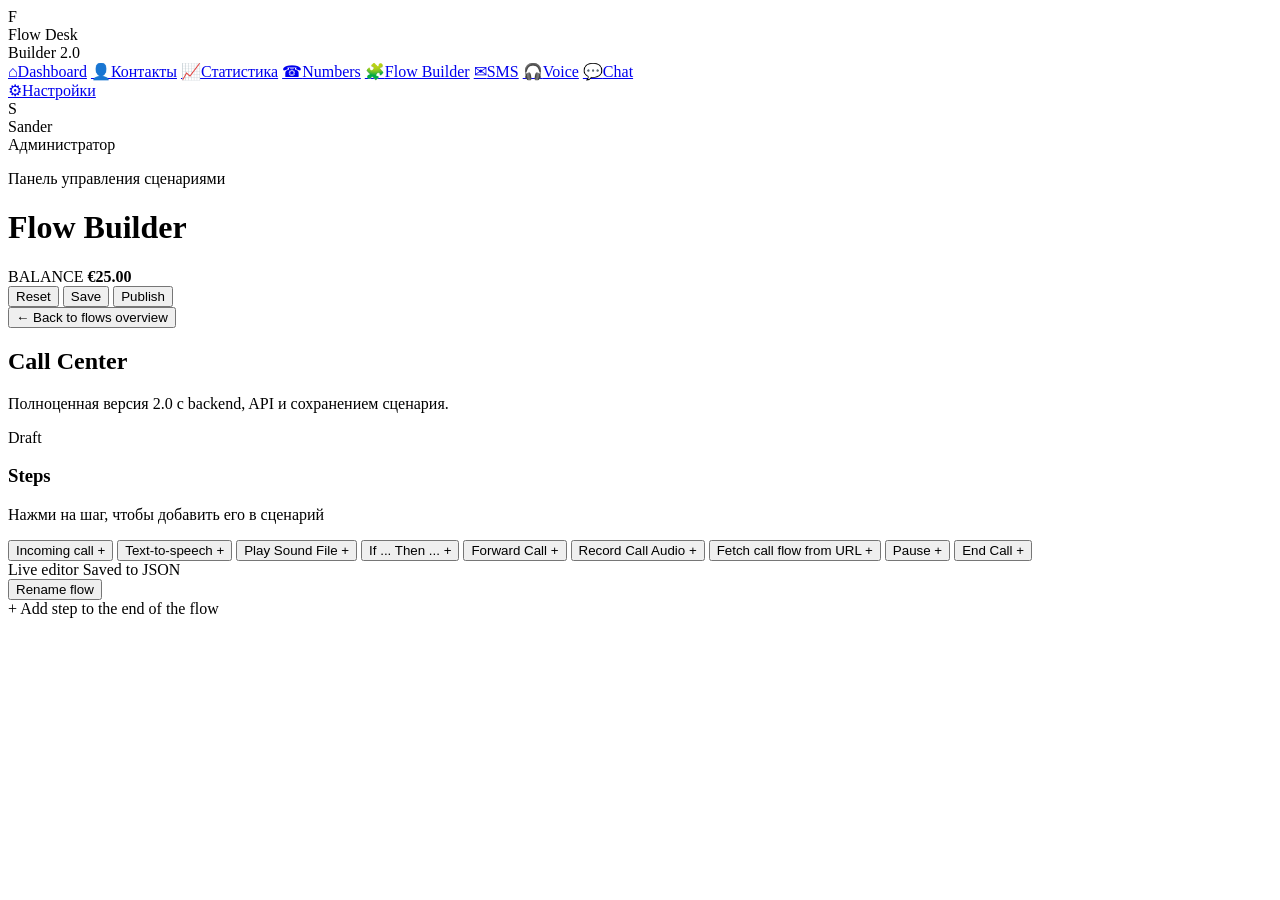
==== app/static/index.html @ eaff9e42 "Первый коммит" ====
<!doctype html>
<html lang="ru">
<head>
  <meta charset="UTF-8" />
  <meta name="viewport" content="width=device-width, initial-scale=1.0" />
  <title>Flow Builder 2.0</title>
  <link rel="preconnect" href="https://fonts.googleapis.com">
  <link rel="preconnect" href="https://fonts.gstatic.com" crossorigin>
  <link href="https://fonts.googleapis.com/css2?family=Inter:wght@400;500;600;700;800&display=swap" rel="stylesheet">
  <link rel="stylesheet" href="/static/styles.css" />
</head>
<body>
  <div class="app-layout">
    <aside class="sidebar">
      <div class="brand">
        <div class="brand__logo">F</div>
        <div class="brand__text">
          <div class="brand__title">Flow Desk</div>
          <div class="brand__subtitle">Builder 2.0</div>
        </div>
      </div>

      <nav class="main-nav">
        <a class="nav-item" href="#"><span class="nav-icon">⌂</span><span>Dashboard</span></a>
        <a class="nav-item" href="#"><span class="nav-icon">👤</span><span>Контакты</span></a>
        <a class="nav-item" href="#"><span class="nav-icon">📈</span><span>Статистика</span></a>
        <a class="nav-item" href="#"><span class="nav-icon">☎</span><span>Numbers</span></a>
        <a class="nav-item nav-item--active" href="#"><span class="nav-icon">🧩</span><span>Flow Builder</span></a>
        <a class="nav-item" href="#"><span class="nav-icon">✉</span><span>SMS</span></a>
        <a class="nav-item" href="#"><span class="nav-icon">🎧</span><span>Voice</span></a>
        <a class="nav-item" href="#"><span class="nav-icon">💬</span><span>Chat</span></a>
      </nav>

      <div class="sidebar-footer">
        <a class="nav-item" href="#"><span class="nav-icon">⚙</span><span>Настройки</span></a>
        <div class="user-card">
          <div class="user-avatar">S</div>
          <div>
            <div class="user-name">Sander</div>
            <div class="user-role">Администратор</div>
          </div>
        </div>
      </div>
    </aside>

    <main class="main-content">
      <header class="topbar">
        <div>
          <p class="eyebrow">Панель управления сценариями</p>
          <h1>Flow Builder</h1>
        </div>

        <div class="topbar-actions">
          <div class="balance-card">
            <span class="balance-card__label">BALANCE</span>
            <strong>€25.00</strong>
          </div>

          <button class="btn btn--secondary" id="resetBtn">Reset</button>
          <button class="btn btn--secondary" id="saveBtn">Save</button>
          <button class="btn btn--primary" id="publishBtn">Publish</button>
        </div>
      </header>

      <section class="workspace-header">
        <button class="back-button">← Back to flows overview</button>

        <div class="flow-title-block">
          <h2 id="flowName">Call Center</h2>
          <p>Полноценная версия 2.0 с backend, API и сохранением сценария.</p>
        </div>

        <div class="status-pill" id="publishStatus">Draft</div>
      </section>

      <section class="workspace">
        <div class="steps-panel">
          <div class="panel-card">
            <div class="panel-card__header">
              <div>
                <h3>Steps</h3>
                <p>Нажми на шаг, чтобы добавить его в сценарий</p>
              </div>
            </div>

            <div class="step-list" id="stepPalette">
              <button class="step-item" data-type="incoming">Incoming call <span>+</span></button>
              <button class="step-item" data-type="tts">Text-to-speech <span>+</span></button>
              <button class="step-item" data-type="sound">Play Sound File <span>+</span></button>
              <button class="step-item" data-type="if">If ... Then ... <span>+</span></button>
              <button class="step-item" data-type="forward">Forward Call <span>+</span></button>
              <button class="step-item" data-type="record">Record Call Audio <span>+</span></button>
              <button class="step-item" data-type="url">Fetch call flow from URL <span>+</span></button>
              <button class="step-item" data-type="pause">Pause <span>+</span></button>
              <button class="step-item" data-type="end">End Call <span>+</span></button>
            </div>
          </div>
        </div>

        <div class="canvas-area">
          <div class="canvas-grid"></div>

          <div class="flow-column">
            <div class="board-toolbar">
              <div class="board-toolbar__left">
                <span class="mini-badge">Live editor</span>
                <span class="mini-badge mini-badge--muted">Saved to JSON</span>
              </div>
              <div class="board-toolbar__right">
                <button class="toolbar-btn" id="renameBtn">Rename flow</button>
              </div>
            </div>

            <div class="dynamic-list" id="dynamicList"></div>

            <div class="drop-zone" id="dropZone">+ Add step to the end of the flow</div>
          </div>
        </div>
      </section>
    </main>
  </div>

  <div class="toast" id="toast"></div>

  <script src="/static/script.js"></script>
</body>
</html>
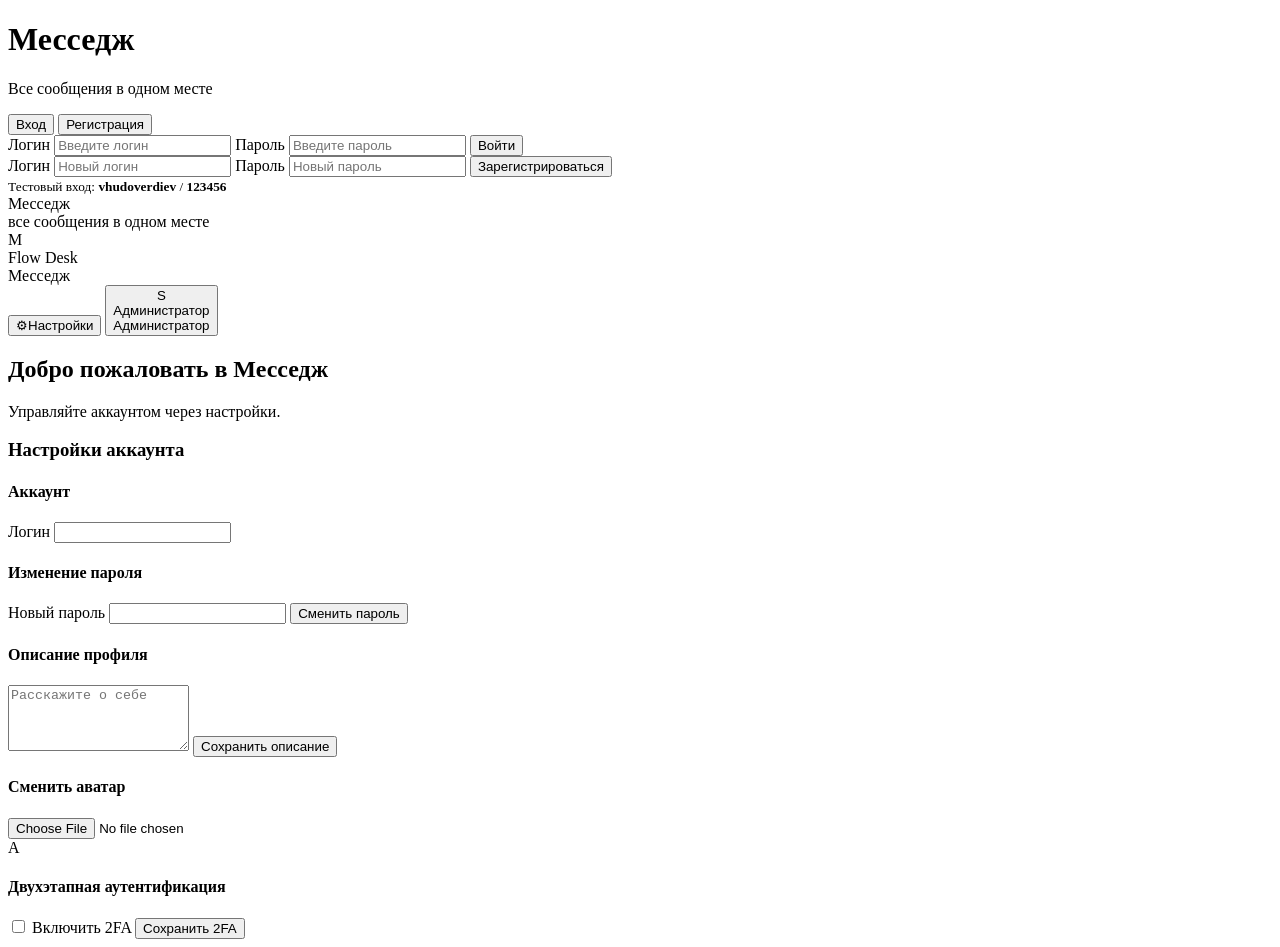
==== commit 57449123: "Implement Message-branded auth and account settings UI" ====
--- a/app/static/index.html
+++ b/app/static/index.html
@@ -3,125 +3,121 @@
 <head>
   <meta charset="UTF-8" />
   <meta name="viewport" content="width=device-width, initial-scale=1.0" />
-  <title>Flow Builder 2.0</title>
+  <title>Месседж</title>
   <link rel="preconnect" href="https://fonts.googleapis.com">
   <link rel="preconnect" href="https://fonts.gstatic.com" crossorigin>
   <link href="https://fonts.googleapis.com/css2?family=Inter:wght@400;500;600;700;800&display=swap" rel="stylesheet">
   <link rel="stylesheet" href="/static/styles.css" />
 </head>
 <body>
-  <div class="app-layout">
+  <div class="auth-overlay" id="authOverlay">
+    <div class="auth-card">
+      <h1>Месседж</h1>
+      <p>Все сообщения в одном месте</p>
+
+      <div class="auth-tabs">
+        <button class="auth-tab auth-tab--active" data-tab="login">Вход</button>
+        <button class="auth-tab" data-tab="register">Регистрация</button>
+      </div>
+
+      <form id="loginForm" class="auth-form auth-form--active">
+        <label>Логин</label>
+        <input id="loginUsername" type="text" placeholder="Введите логин" required>
+        <label>Пароль</label>
+        <input id="loginPassword" type="password" placeholder="Введите пароль" required>
+        <button type="submit" class="btn btn--primary">Войти</button>
+      </form>
+
+      <form id="registerForm" class="auth-form">
+        <label>Логин</label>
+        <input id="registerUsername" type="text" placeholder="Новый логин" required>
+        <label>Пароль</label>
+        <input id="registerPassword" type="password" placeholder="Новый пароль" required>
+        <button type="submit" class="btn btn--secondary">Зарегистрироваться</button>
+      </form>
+
+      <small>Тестовый вход: <b>vhudoverdiev</b> / <b>123456</b></small>
+    </div>
+  </div>
+
+  <div class="app-layout" id="appLayout">
     <aside class="sidebar">
+      <div>
+        <div class="project-logo" aria-hidden="true">
+          <span class="project-logo__bubble"></span>
+          <span class="project-logo__bubble project-logo__bubble--small"></span>
+        </div>
+        <div class="project-name">Месседж</div>
+        <div class="project-tagline">все сообщения в одном месте</div>
+      </div>
+
       <div class="brand">
-        <div class="brand__logo">F</div>
+        <div class="brand__logo">M</div>
         <div class="brand__text">
           <div class="brand__title">Flow Desk</div>
-          <div class="brand__subtitle">Builder 2.0</div>
+          <div class="brand__subtitle">Месседж</div>
         </div>
       </div>
 
-      <nav class="main-nav">
-        <a class="nav-item" href="#"><span class="nav-icon">⌂</span><span>Dashboard</span></a>
-        <a class="nav-item" href="#"><span class="nav-icon">👤</span><span>Контакты</span></a>
-        <a class="nav-item" href="#"><span class="nav-icon">📈</span><span>Статистика</span></a>
-        <a class="nav-item" href="#"><span class="nav-icon">☎</span><span>Numbers</span></a>
-        <a class="nav-item nav-item--active" href="#"><span class="nav-icon">🧩</span><span>Flow Builder</span></a>
-        <a class="nav-item" href="#"><span class="nav-icon">✉</span><span>SMS</span></a>
-        <a class="nav-item" href="#"><span class="nav-icon">🎧</span><span>Voice</span></a>
-        <a class="nav-item" href="#"><span class="nav-icon">💬</span><span>Chat</span></a>
-      </nav>
-
       <div class="sidebar-footer">
-        <a class="nav-item" href="#"><span class="nav-icon">⚙</span><span>Настройки</span></a>
-        <div class="user-card">
-          <div class="user-avatar">S</div>
+        <button class="nav-item" id="settingsBtn"><span class="nav-icon">⚙</span><span>Настройки</span></button>
+        <button class="user-card" id="profileBtn">
+          <div class="user-avatar" id="userAvatar">S</div>
           <div>
-            <div class="user-name">Sander</div>
+            <div class="user-name" id="userName">Администратор</div>
             <div class="user-role">Администратор</div>
           </div>
-        </div>
+        </button>
       </div>
     </aside>
 
     <main class="main-content">
-      <header class="topbar">
-        <div>
-          <p class="eyebrow">Панель управления сценариями</p>
-          <h1>Flow Builder</h1>
-        </div>
+      <h2>Добро пожаловать в Месседж</h2>
+      <p>Управляйте аккаунтом через настройки.</p>
 
-        <div class="topbar-actions">
-          <div class="balance-card">
-            <span class="balance-card__label">BALANCE</span>
-            <strong>€25.00</strong>
+      <section class="settings-panel" id="settingsPanel">
+        <h3>Настройки аккаунта</h3>
+
+        <div class="settings-grid">
+          <div class="settings-block">
+            <h4>Аккаунт</h4>
+            <label>Логин</label>
+            <input id="accountLogin" type="text" readonly>
           </div>
 
-          <button class="btn btn--secondary" id="resetBtn">Reset</button>
-          <button class="btn btn--secondary" id="saveBtn">Save</button>
-          <button class="btn btn--primary" id="publishBtn">Publish</button>
-        </div>
-      </header>
+          <form class="settings-block" id="passwordForm">
+            <h4>Изменение пароля</h4>
+            <label>Новый пароль</label>
+            <input id="newPassword" type="password" minlength="6" required>
+            <button type="submit" class="btn btn--secondary">Сменить пароль</button>
+          </form>
 
-      <section class="workspace-header">
-        <button class="back-button">← Back to flows overview</button>
+          <form class="settings-block" id="descriptionForm">
+            <h4>Описание профиля</h4>
+            <textarea id="profileDescription" rows="4" placeholder="Расскажите о себе"></textarea>
+            <button type="submit" class="btn btn--secondary">Сохранить описание</button>
+          </form>
 
-        <div class="flow-title-block">
-          <h2 id="flowName">Call Center</h2>
-          <p>Полноценная версия 2.0 с backend, API и сохранением сценария.</p>
-        </div>
+          <form class="settings-block" id="avatarForm">
+            <h4>Сменить аватар</h4>
+            <input id="avatarInput" type="file" accept="image/*">
+            <div class="avatar-preview" id="avatarPreview">A</div>
+          </form>
 
-        <div class="status-pill" id="publishStatus">Draft</div>
-      </section>
-
-      <section class="workspace">
-        <div class="steps-panel">
-          <div class="panel-card">
-            <div class="panel-card__header">
-              <div>
-                <h3>Steps</h3>
-                <p>Нажми на шаг, чтобы добавить его в сценарий</p>
-              </div>
-            </div>
-
-            <div class="step-list" id="stepPalette">
-              <button class="step-item" data-type="incoming">Incoming call <span>+</span></button>
-              <button class="step-item" data-type="tts">Text-to-speech <span>+</span></button>
-              <button class="step-item" data-type="sound">Play Sound File <span>+</span></button>
-              <button class="step-item" data-type="if">If ... Then ... <span>+</span></button>
-              <button class="step-item" data-type="forward">Forward Call <span>+</span></button>
-              <button class="step-item" data-type="record">Record Call Audio <span>+</span></button>
-              <button class="step-item" data-type="url">Fetch call flow from URL <span>+</span></button>
-              <button class="step-item" data-type="pause">Pause <span>+</span></button>
-              <button class="step-item" data-type="end">End Call <span>+</span></button>
-            </div>
-          </div>
-        </div>
-
-        <div class="canvas-area">
-          <div class="canvas-grid"></div>
-
-          <div class="flow-column">
-            <div class="board-toolbar">
-              <div class="board-toolbar__left">
-                <span class="mini-badge">Live editor</span>
-                <span class="mini-badge mini-badge--muted">Saved to JSON</span>
-              </div>
-              <div class="board-toolbar__right">
-                <button class="toolbar-btn" id="renameBtn">Rename flow</button>
-              </div>
-            </div>
-
-            <div class="dynamic-list" id="dynamicList"></div>
-
-            <div class="drop-zone" id="dropZone">+ Add step to the end of the flow</div>
-          </div>
+          <form class="settings-block" id="twoFactorForm">
+            <h4>Двухэтапная аутентификация</h4>
+            <label class="switch">
+              <input id="twoFactorToggle" type="checkbox">
+              <span>Включить 2FA</span>
+            </label>
+            <button type="submit" class="btn btn--secondary">Сохранить 2FA</button>
+          </form>
         </div>
       </section>
     </main>
   </div>
 
   <div class="toast" id="toast"></div>
-
   <script src="/static/script.js"></script>
 </body>
 </html>
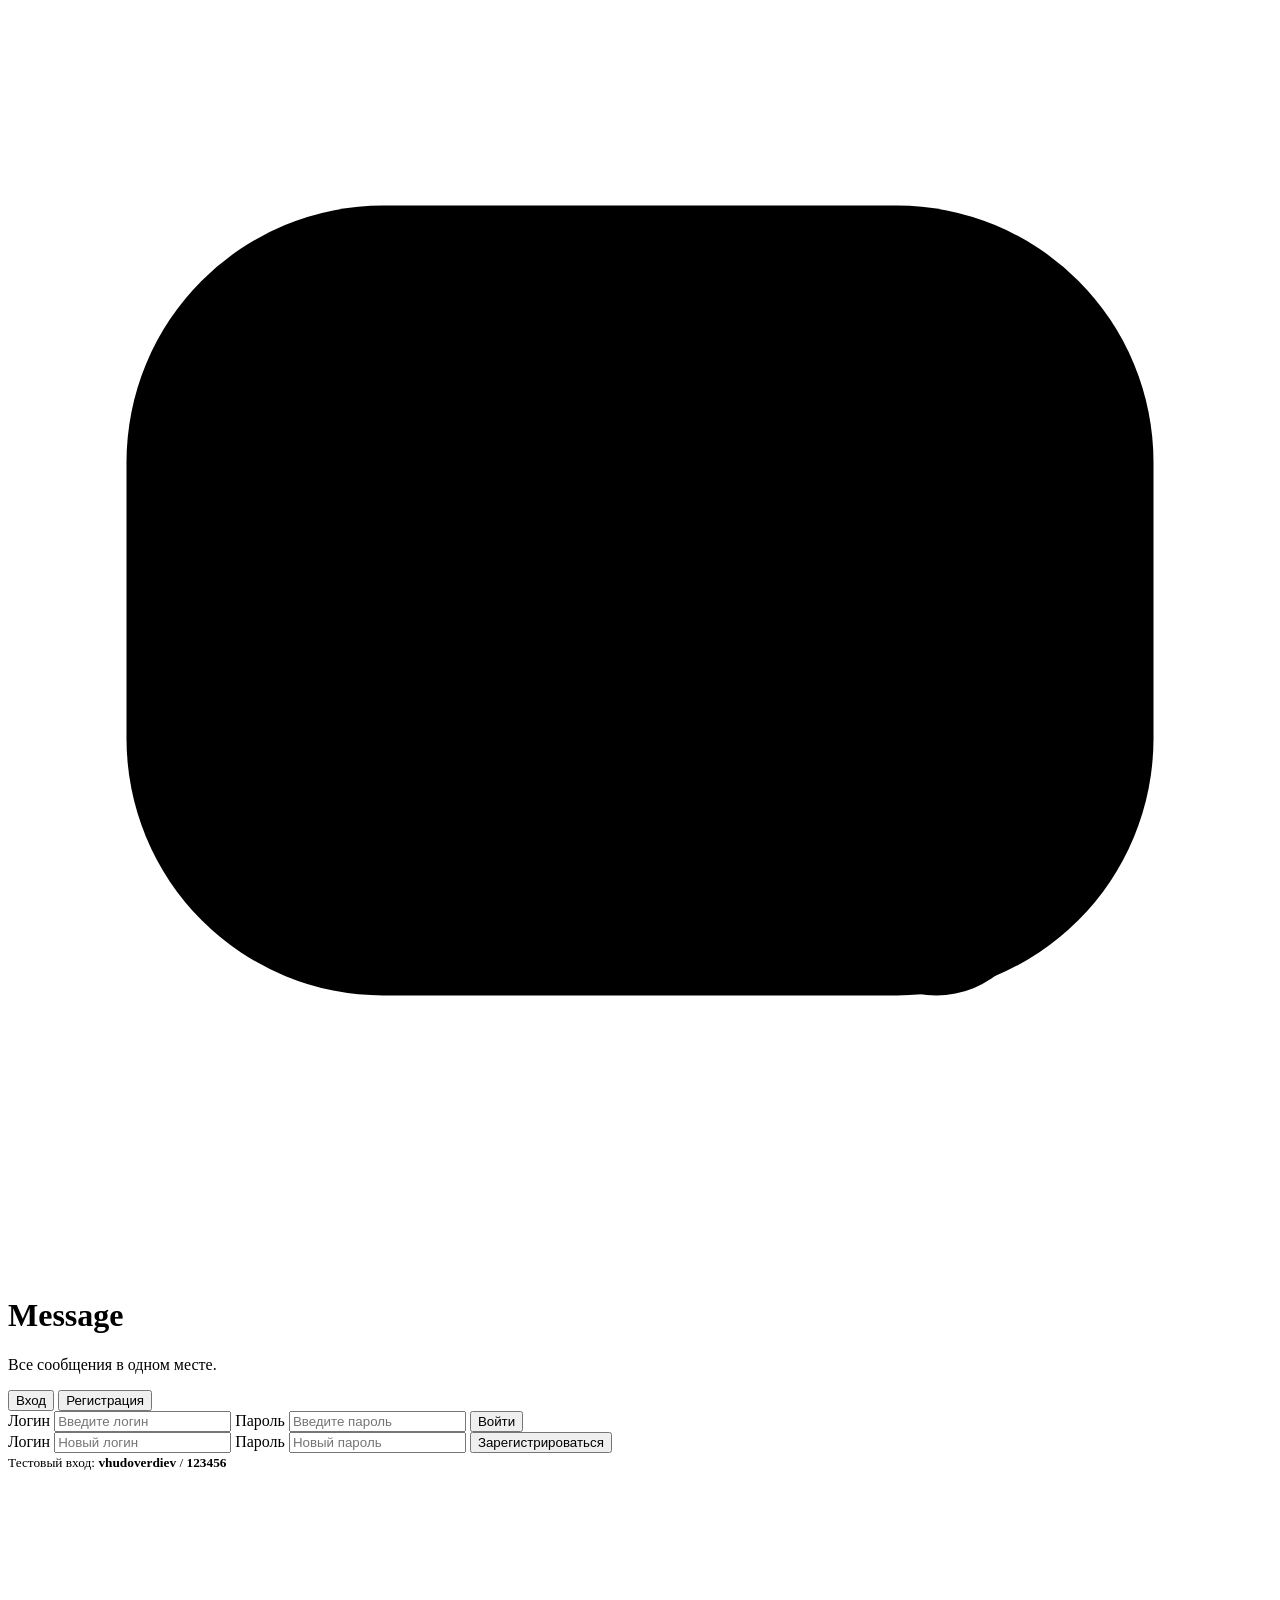
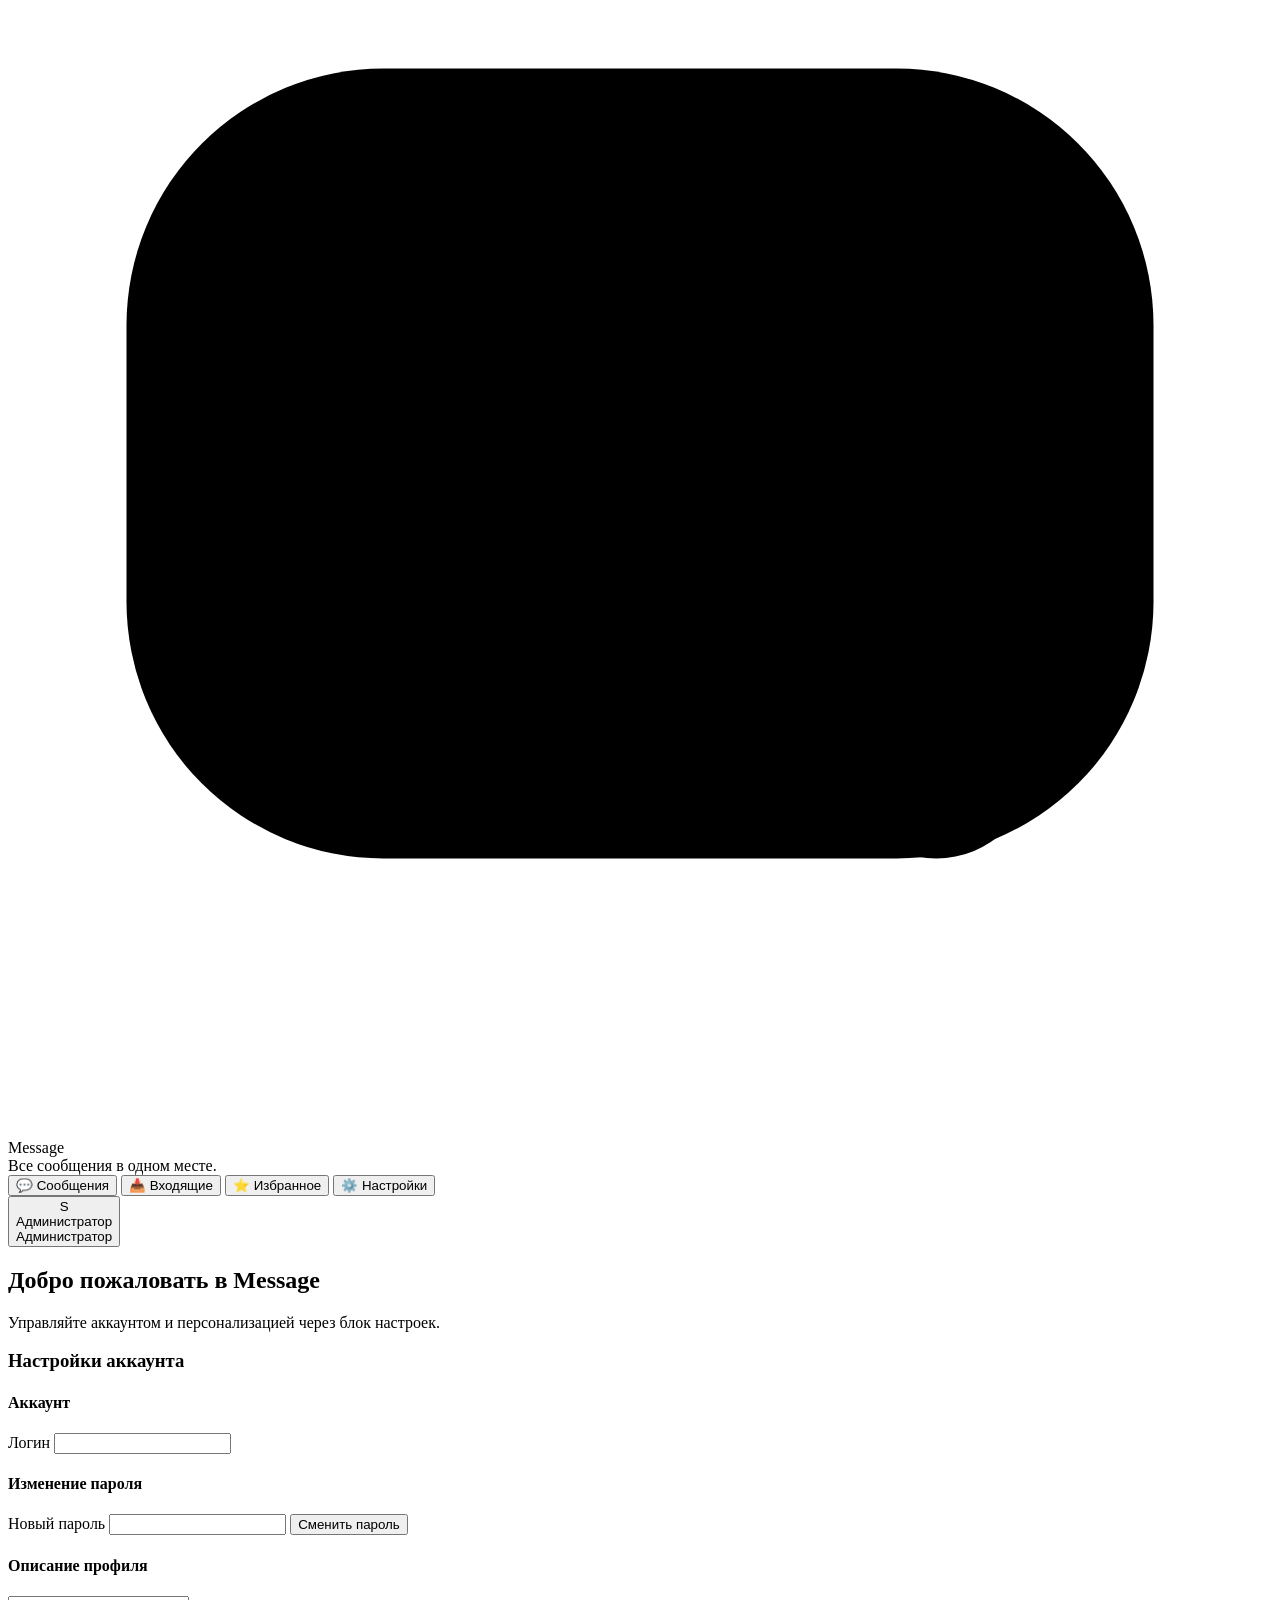
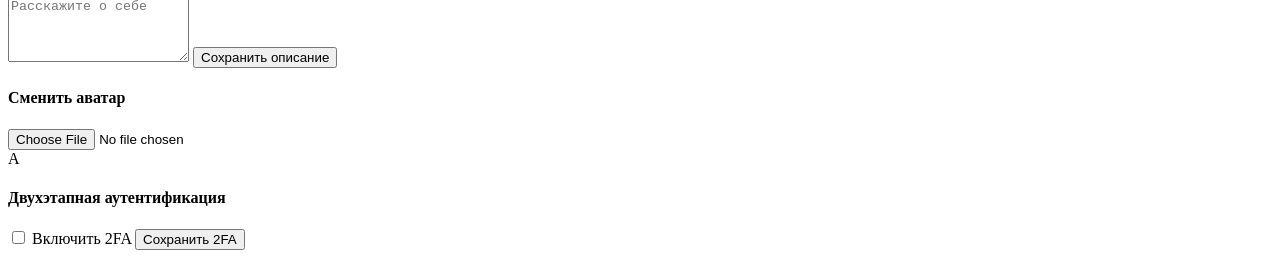
==== commit 8afd527b: "Revamp Message branding and sidebar UI styling" ====
--- a/app/static/index.html
+++ b/app/static/index.html
@@ -3,7 +3,7 @@
 <head>
   <meta charset="UTF-8" />
   <meta name="viewport" content="width=device-width, initial-scale=1.0" />
-  <title>Месседж</title>
+  <title>Message</title>
   <link rel="preconnect" href="https://fonts.googleapis.com">
   <link rel="preconnect" href="https://fonts.gstatic.com" crossorigin>
   <link href="https://fonts.googleapis.com/css2?family=Inter:wght@400;500;600;700;800&display=swap" rel="stylesheet">
@@ -12,8 +12,19 @@
 <body>
   <div class="auth-overlay" id="authOverlay">
     <div class="auth-card">
-      <h1>Месседж</h1>
-      <p>Все сообщения в одном месте</p>
+      <div class="auth-header">
+        <div class="brand__logo" aria-hidden="true">
+          <svg viewBox="0 0 64 64" role="presentation">
+            <rect x="6" y="10" width="52" height="40" rx="13" ry="13"></rect>
+            <path d="M18 26h28M18 34h19"></path>
+            <circle cx="47" cy="45" r="5"></circle>
+          </svg>
+        </div>
+        <div>
+          <h1>Message</h1>
+          <p>Все сообщения в одном месте.</p>
+        </div>
+      </div>
 
       <div class="auth-tabs">
         <button class="auth-tab auth-tab--active" data-tab="login">Вход</button>
@@ -43,25 +54,42 @@
   <div class="app-layout" id="appLayout">
     <aside class="sidebar">
       <div>
-        <div class="project-logo" aria-hidden="true">
-          <span class="project-logo__bubble"></span>
-          <span class="project-logo__bubble project-logo__bubble--small"></span>
+        <div class="brand">
+          <div class="brand__logo" aria-hidden="true">
+            <svg viewBox="0 0 64 64" role="presentation">
+              <rect x="6" y="10" width="52" height="40" rx="13" ry="13"></rect>
+              <path d="M18 26h28M18 34h19"></path>
+              <circle cx="47" cy="45" r="5"></circle>
+            </svg>
+          </div>
+          <div class="brand__text">
+            <div class="brand__title">Message</div>
+            <div class="brand__subtitle">Все сообщения в одном месте.</div>
+          </div>
         </div>
-        <div class="project-name">Месседж</div>
-        <div class="project-tagline">все сообщения в одном месте</div>
-      </div>
 
-      <div class="brand">
-        <div class="brand__logo">M</div>
-        <div class="brand__text">
-          <div class="brand__title">Flow Desk</div>
-          <div class="brand__subtitle">Месседж</div>
-        </div>
+        <nav class="sidebar-nav" aria-label="Разделы">
+          <button class="nav-item nav-item--active" type="button">
+            <span class="nav-icon">💬</span>
+            <span>Сообщения</span>
+          </button>
+          <button class="nav-item" type="button">
+            <span class="nav-icon">📥</span>
+            <span>Входящие</span>
+          </button>
+          <button class="nav-item" type="button">
+            <span class="nav-icon">⭐</span>
+            <span>Избранное</span>
+          </button>
+          <button class="nav-item" id="settingsBtn" type="button">
+            <span class="nav-icon">⚙️</span>
+            <span>Настройки</span>
+          </button>
+        </nav>
       </div>
 
       <div class="sidebar-footer">
-        <button class="nav-item" id="settingsBtn"><span class="nav-icon">⚙</span><span>Настройки</span></button>
-        <button class="user-card" id="profileBtn">
+        <button class="user-card" id="profileBtn" type="button">
           <div class="user-avatar" id="userAvatar">S</div>
           <div>
             <div class="user-name" id="userName">Администратор</div>
@@ -72,8 +100,8 @@
     </aside>
 
     <main class="main-content">
-      <h2>Добро пожаловать в Месседж</h2>
-      <p>Управляйте аккаунтом через настройки.</p>
+      <h2>Добро пожаловать в Message</h2>
+      <p>Управляйте аккаунтом и персонализацией через блок настроек.</p>
 
       <section class="settings-panel" id="settingsPanel">
         <h3>Настройки аккаунта</h3>
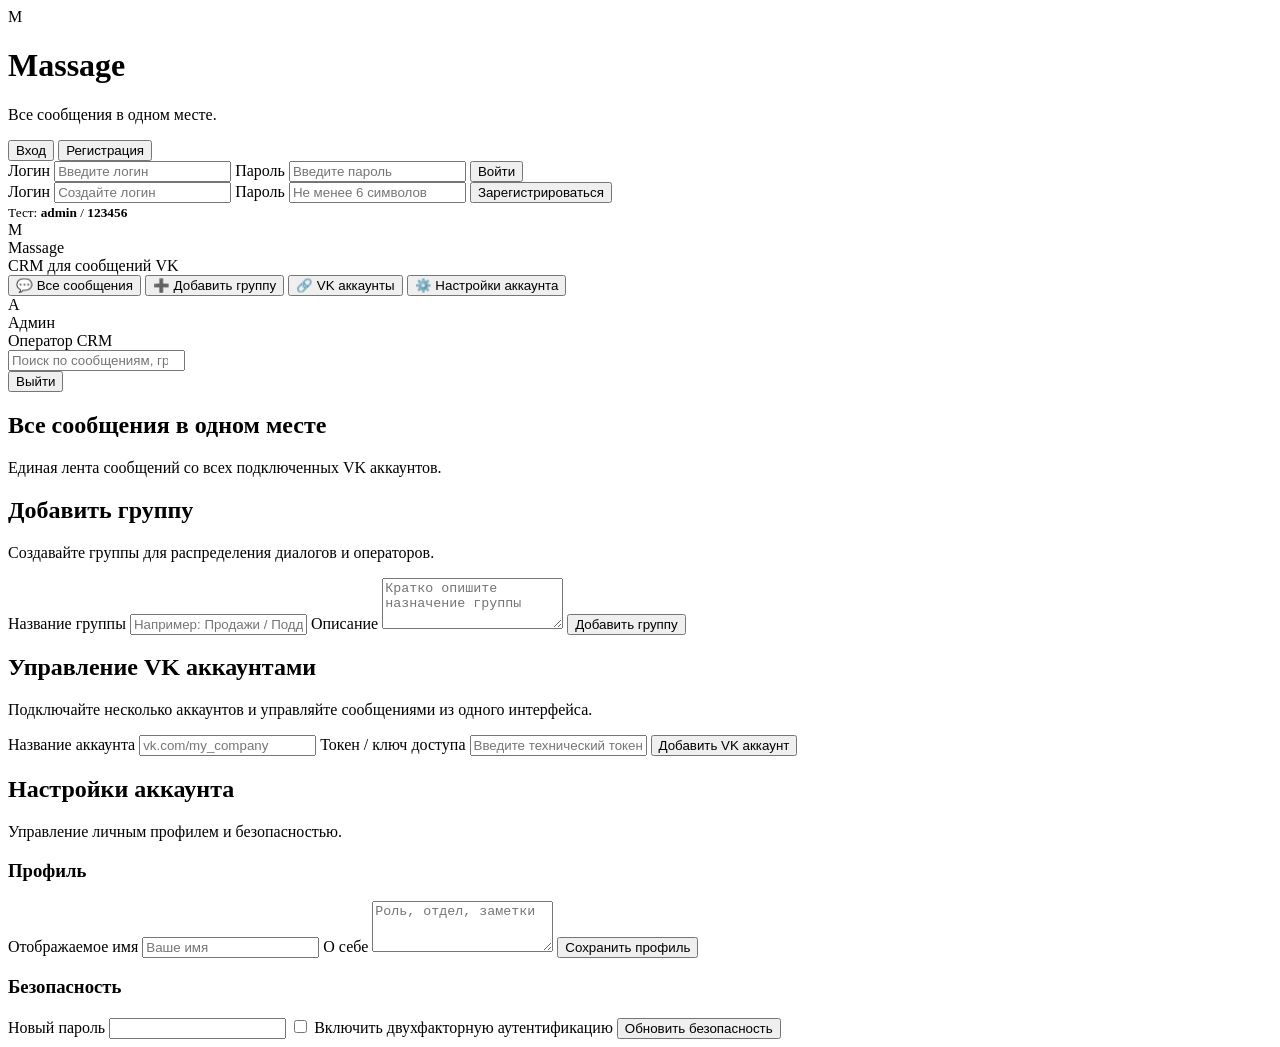
==== commit 0a89a1c1: "Rewrite UI into Massage CRM dashboard" ====
--- a/app/static/index.html
+++ b/app/static/index.html
@@ -3,7 +3,7 @@
 <head>
   <meta charset="UTF-8" />
   <meta name="viewport" content="width=device-width, initial-scale=1.0" />
-  <title>Message</title>
+  <title>Massage CRM</title>
   <link rel="preconnect" href="https://fonts.googleapis.com">
   <link rel="preconnect" href="https://fonts.gstatic.com" crossorigin>
   <link href="https://fonts.googleapis.com/css2?family=Inter:wght@400;500;600;700;800&display=swap" rel="stylesheet">
@@ -12,133 +12,129 @@
 <body>
   <div class="auth-overlay" id="authOverlay">
     <div class="auth-card">
-      <div class="auth-header">
-        <div class="brand__logo" aria-hidden="true">
-          <svg viewBox="0 0 64 64" role="presentation">
-            <rect x="6" y="10" width="52" height="40" rx="13" ry="13"></rect>
-            <path d="M18 26h28M18 34h19"></path>
-            <circle cx="47" cy="45" r="5"></circle>
-          </svg>
-        </div>
+      <div class="auth-brand">
+        <div class="auth-logo">M</div>
         <div>
-          <h1>Message</h1>
+          <h1>Massage</h1>
           <p>Все сообщения в одном месте.</p>
         </div>
       </div>
 
       <div class="auth-tabs">
-        <button class="auth-tab auth-tab--active" data-tab="login">Вход</button>
-        <button class="auth-tab" data-tab="register">Регистрация</button>
+        <button class="auth-tab auth-tab--active" data-auth-tab="login">Вход</button>
+        <button class="auth-tab" data-auth-tab="register">Регистрация</button>
       </div>
 
-      <form id="loginForm" class="auth-form auth-form--active">
-        <label>Логин</label>
-        <input id="loginUsername" type="text" placeholder="Введите логин" required>
-        <label>Пароль</label>
-        <input id="loginPassword" type="password" placeholder="Введите пароль" required>
-        <button type="submit" class="btn btn--primary">Войти</button>
+      <form class="auth-form auth-form--active" id="loginForm">
+        <label for="login">Логин</label>
+        <input id="login" type="text" required placeholder="Введите логин" />
+        <label for="password">Пароль</label>
+        <input id="password" type="password" required placeholder="Введите пароль" />
+        <button class="btn btn--primary" type="submit">Войти</button>
       </form>
 
-      <form id="registerForm" class="auth-form">
-        <label>Логин</label>
-        <input id="registerUsername" type="text" placeholder="Новый логин" required>
-        <label>Пароль</label>
-        <input id="registerPassword" type="password" placeholder="Новый пароль" required>
-        <button type="submit" class="btn btn--secondary">Зарегистрироваться</button>
+      <form class="auth-form" id="registerForm">
+        <label for="newLogin">Логин</label>
+        <input id="newLogin" type="text" required placeholder="Создайте логин" />
+        <label for="newPassword">Пароль</label>
+        <input id="newPassword" type="password" required minlength="6" placeholder="Не менее 6 символов" />
+        <button class="btn btn--secondary" type="submit">Зарегистрироваться</button>
       </form>
 
-      <small>Тестовый вход: <b>vhudoverdiev</b> / <b>123456</b></small>
+      <small>Тест: <b>admin</b> / <b>123456</b></small>
     </div>
   </div>
 
-  <div class="app-layout" id="appLayout">
+  <div class="layout" id="layout">
     <aside class="sidebar">
       <div>
         <div class="brand">
-          <div class="brand__logo" aria-hidden="true">
-            <svg viewBox="0 0 64 64" role="presentation">
-              <rect x="6" y="10" width="52" height="40" rx="13" ry="13"></rect>
-              <path d="M18 26h28M18 34h19"></path>
-              <circle cx="47" cy="45" r="5"></circle>
-            </svg>
-          </div>
-          <div class="brand__text">
-            <div class="brand__title">Message</div>
-            <div class="brand__subtitle">Все сообщения в одном месте.</div>
+          <div class="brand-logo">M</div>
+          <div>
+            <div class="brand-title">Massage</div>
+            <div class="brand-subtitle">CRM для сообщений VK</div>
           </div>
         </div>
 
-        <nav class="sidebar-nav" aria-label="Разделы">
-          <button class="nav-item nav-item--active" type="button">
-            <span class="nav-icon">💬</span>
-            <span>Сообщения</span>
-          </button>
-          <button class="nav-item" type="button">
-            <span class="nav-icon">📥</span>
-            <span>Входящие</span>
-          </button>
-          <button class="nav-item" type="button">
-            <span class="nav-icon">⭐</span>
-            <span>Избранное</span>
-          </button>
-          <button class="nav-item" id="settingsBtn" type="button">
-            <span class="nav-icon">⚙️</span>
-            <span>Настройки</span>
-          </button>
+        <nav class="menu" aria-label="Главное меню">
+          <button class="menu-item menu-item--active" data-view="messages">💬 Все сообщения</button>
+          <button class="menu-item" data-view="groups">➕ Добавить группу</button>
+          <button class="menu-item" data-view="accounts">🔗 VK аккаунты</button>
+          <button class="menu-item" data-view="settings">⚙️ Настройки аккаунта</button>
         </nav>
       </div>
 
-      <div class="sidebar-footer">
-        <button class="user-card" id="profileBtn" type="button">
-          <div class="user-avatar" id="userAvatar">S</div>
-          <div>
-            <div class="user-name" id="userName">Администратор</div>
-            <div class="user-role">Администратор</div>
-          </div>
-        </button>
+      <div class="profile">
+        <div class="avatar" id="sidebarAvatar">A</div>
+        <div>
+          <div class="profile-name" id="sidebarName">Админ</div>
+          <div class="profile-role">Оператор CRM</div>
+        </div>
       </div>
     </aside>
 
-    <main class="main-content">
-      <h2>Добро пожаловать в Message</h2>
-      <p>Управляйте аккаунтом и персонализацией через блок настроек.</p>
+    <main class="content">
+      <header class="topbar">
+        <input class="search" id="messageSearch" type="search" placeholder="Поиск по сообщениям, группам и аккаунтам" />
+        <div class="topbar-actions">
+          <button class="btn btn--ghost" id="logoutBtn">Выйти</button>
+        </div>
+      </header>
 
-      <section class="settings-panel" id="settingsPanel">
-        <h3>Настройки аккаунта</h3>
+      <section class="view view--active" id="view-messages">
+        <h2>Все сообщения в одном месте</h2>
+        <p>Единая лента сообщений со всех подключенных VK аккаунтов.</p>
+        <div class="card-grid" id="messagesList"></div>
+      </section>
 
+      <section class="view" id="view-groups">
+        <h2>Добавить группу</h2>
+        <p>Создавайте группы для распределения диалогов и операторов.</p>
+        <form id="groupForm" class="panel">
+          <label for="groupName">Название группы</label>
+          <input id="groupName" type="text" required placeholder="Например: Продажи / Поддержка" />
+          <label for="groupDescription">Описание</label>
+          <textarea id="groupDescription" rows="3" placeholder="Кратко опишите назначение группы"></textarea>
+          <button class="btn btn--primary" type="submit">Добавить группу</button>
+        </form>
+        <div class="list" id="groupList"></div>
+      </section>
+
+      <section class="view" id="view-accounts">
+        <h2>Управление VK аккаунтами</h2>
+        <p>Подключайте несколько аккаунтов и управляйте сообщениями из одного интерфейса.</p>
+        <form id="vkForm" class="panel">
+          <label for="vkName">Название аккаунта</label>
+          <input id="vkName" type="text" required placeholder="vk.com/my_company" />
+          <label for="vkToken">Токен / ключ доступа</label>
+          <input id="vkToken" type="text" required placeholder="Введите технический токен" />
+          <button class="btn btn--primary" type="submit">Добавить VK аккаунт</button>
+        </form>
+        <div class="list" id="vkList"></div>
+      </section>
+
+      <section class="view" id="view-settings">
+        <h2>Настройки аккаунта</h2>
+        <p>Управление личным профилем и безопасностью.</p>
         <div class="settings-grid">
-          <div class="settings-block">
-            <h4>Аккаунт</h4>
-            <label>Логин</label>
-            <input id="accountLogin" type="text" readonly>
-          </div>
-
-          <form class="settings-block" id="passwordForm">
-            <h4>Изменение пароля</h4>
-            <label>Новый пароль</label>
-            <input id="newPassword" type="password" minlength="6" required>
-            <button type="submit" class="btn btn--secondary">Сменить пароль</button>
+          <form class="panel" id="profileForm">
+            <h3>Профиль</h3>
+            <label for="displayName">Отображаемое имя</label>
+            <input id="displayName" type="text" placeholder="Ваше имя" required />
+            <label for="about">О себе</label>
+            <textarea id="about" rows="3" placeholder="Роль, отдел, заметки"></textarea>
+            <button class="btn btn--secondary" type="submit">Сохранить профиль</button>
           </form>
 
-          <form class="settings-block" id="descriptionForm">
-            <h4>Описание профиля</h4>
-            <textarea id="profileDescription" rows="4" placeholder="Расскажите о себе"></textarea>
-            <button type="submit" class="btn btn--secondary">Сохранить описание</button>
-          </form>
-
-          <form class="settings-block" id="avatarForm">
-            <h4>Сменить аватар</h4>
-            <input id="avatarInput" type="file" accept="image/*">
-            <div class="avatar-preview" id="avatarPreview">A</div>
-          </form>
-
-          <form class="settings-block" id="twoFactorForm">
-            <h4>Двухэтапная аутентификация</h4>
-            <label class="switch">
-              <input id="twoFactorToggle" type="checkbox">
-              <span>Включить 2FA</span>
+          <form class="panel" id="securityForm">
+            <h3>Безопасность</h3>
+            <label for="newPass">Новый пароль</label>
+            <input id="newPass" type="password" minlength="6" required />
+            <label class="switch-row">
+              <input id="twoFactor" type="checkbox" />
+              <span>Включить двухфакторную аутентификацию</span>
             </label>
-            <button type="submit" class="btn btn--secondary">Сохранить 2FA</button>
+            <button class="btn btn--secondary" type="submit">Обновить безопасность</button>
           </form>
         </div>
       </section>
